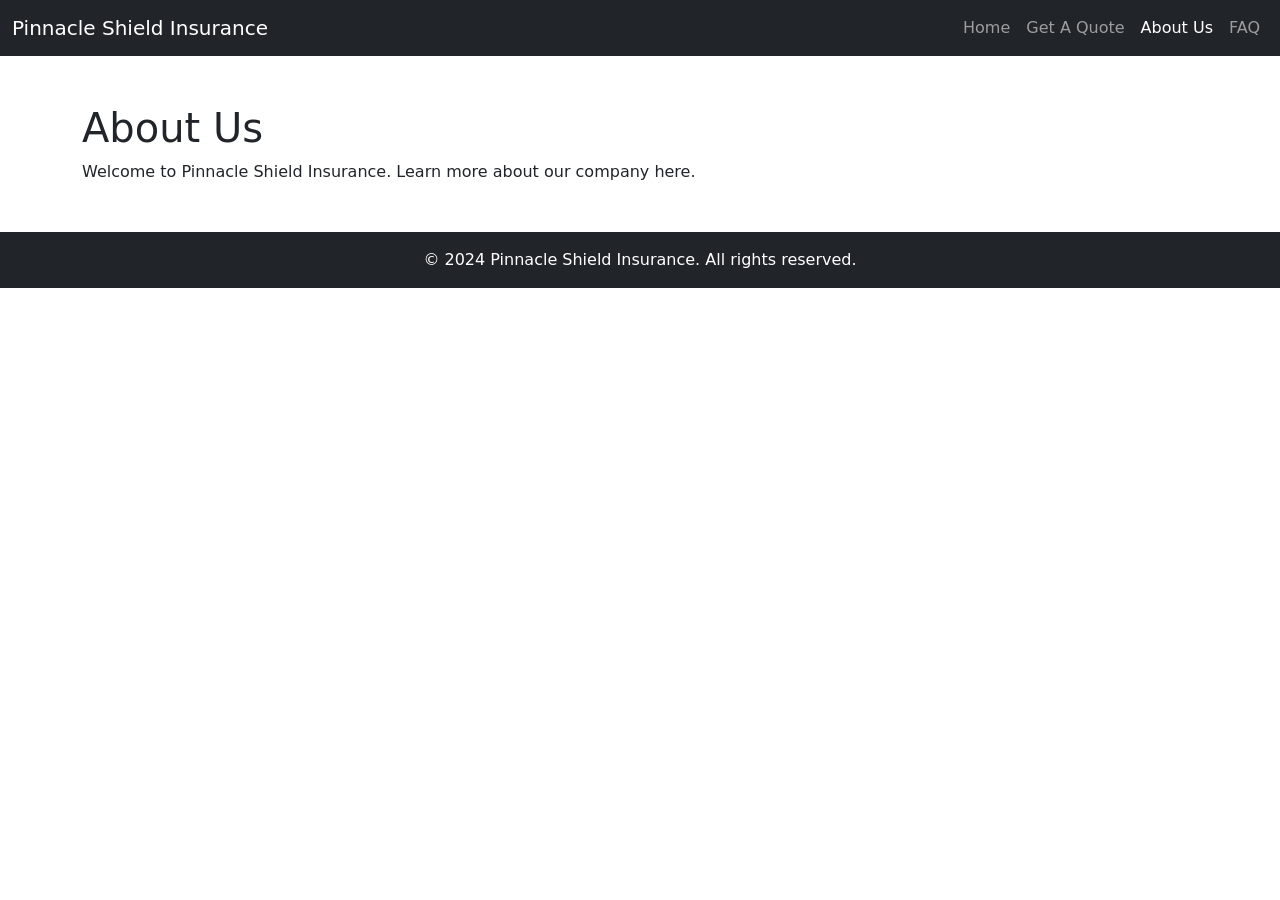
==== about.html @ fc7cd223 "Cleaned up comments for readability." ====
<!--
    Pinnacle Shield Insurance - About Page
    This file provides information about the company.
    Bootstrap 5 is used for layout and styling.
    Each section is commented for clarity for new developers.
-->
<!DOCTYPE html>
<html lang="en">
<head>
        <!--
            Head Section
            - Loads Bootstrap CSS from CDN
        -->
    <meta charset="UTF-8">
    <meta name="viewport" content="width=device-width, initial-scale=1.0">
    <title>About - Pinnacle Shield Insurance</title>
    <link href="https://cdn.jsdelivr.net/npm/bootstrap@5.3.2/dist/css/bootstrap.min.css"
          rel="stylesheet"
          integrity="sha384-T3c6CoIi6uLrA9TneNEoa7RxnatzjcDSCmG1MXxSR1GAsXEV/Dwwykc2MPK8M2HN"
          crossorigin="anonymous">
</head>
<body>
        <!--
            Header Section
        -->
    <header>
        <nav class="navbar navbar-expand-lg navbar-dark bg-dark">
            <div class="container-fluid">
                <a class="navbar-brand" href="#">Pinnacle Shield Insurance</a>
                <button class="navbar-toggler" type="button" data-bs-toggle="collapse" data-bs-target="#navbarNav" aria-controls="navbarNav" aria-expanded="false" aria-label="Toggle navigation">
                    <span class="navbar-toggler-icon"></span>
                </button>
                <div class="collapse navbar-collapse" id="navbarNav">
                    <ul class="navbar-nav ms-auto">
                        <li class="nav-item"><a class="nav-link" href="index.html">Home</a></li>
                        <li class="nav-item"><a class="nav-link" href="quote.html">Get A Quote</a></li>
                        <li class="nav-item"><a class="nav-link active" aria-current="page" href="about.html">About Us</a></li>
                        <li class="nav-item"><a class="nav-link" href="faq.html">FAQ</a></li>
                    </ul>
                </div>
            </div>
        </nav>
    </header>

        <main>
                <!--
                    Main Content
                -->
        <div class="container mt-5">
            <h1>About Us</h1>
            <p>Welcome to Pinnacle Shield Insurance. Learn more about our company here.</p>
        </div>
    </main>

        <!--
            Footer Section
        -->
        <footer class="navbar navbar-dark bg-dark mt-5">
        <div class="container justify-content-center">
            <span class="navbar-text text-white w-100 text-center">&copy; 2024 Pinnacle Shield Insurance. All rights reserved.</span>
        </div>
    </footer>
        <!--
          Bootstrap JS:
          - Loads Bootstrap's JavaScript bundle for interactive components
        -->
        <script src="https://cdn.jsdelivr.net/npm/bootstrap@5.3.2/dist/js/bootstrap.bundle.min.js"
            integrity="sha384-C6RzsynM9kWDrMNeT87bh95OGNyZPhcTNXj1NW7RuBCsyN/o0jlpcV8Qyq46cDfL"
            crossorigin="anonymous"></script>
</body>
</html>
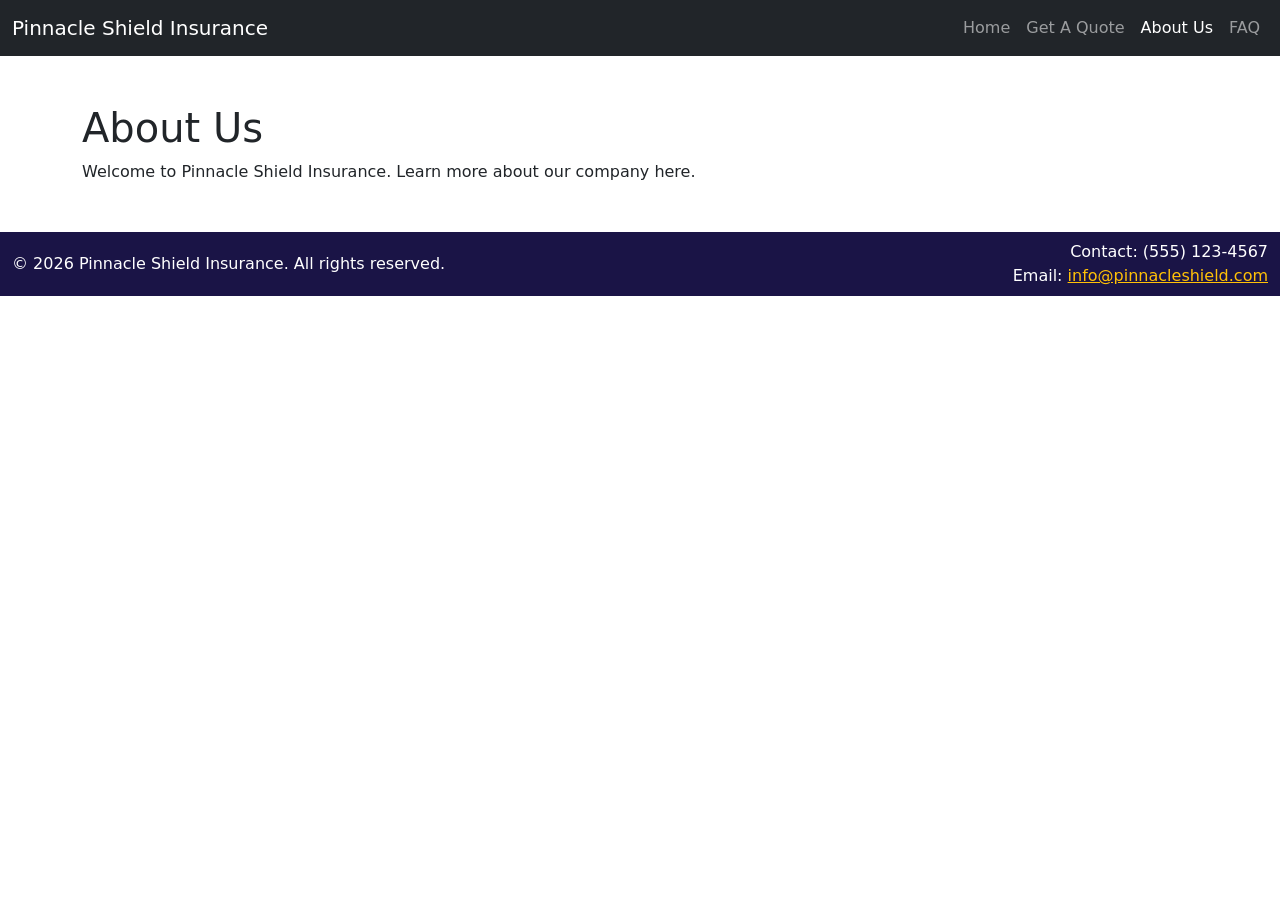
==== commit 51263244: "Footer copyied to all pages." ====
--- a/about.html
+++ b/about.html
@@ -55,10 +55,16 @@
         <!--
             Footer Section
         -->
-        <footer class="navbar navbar-dark bg-dark mt-5">
-        <div class="container justify-content-center">
-            <span class="navbar-text text-white w-100 text-center">&copy; 2024 Pinnacle Shield Insurance. All rights reserved.</span>
-        </div>
+        <footer style="background-color: #1a1446 !important; color: #ffffff important;">
+        <nav class="mt-5" style="background-color: #1a1446 !important; color: #ffffff !important;">
+            <div class="container-fluid d-flex justify-content-between align-items-center py-2">
+                <a class="navbar-brand m-0" href="#" style="color: #ffffff !important;">&copy; 2026 Pinnacle Shield Insurance. All rights reserved.</a>
+                <div class="text-end" style="color: #ffffff;">
+                    <div>Contact: (555) 123-4567</div>
+                    <div>Email: <a href="mailto:info@pinnacleshield.com" style="color: #ffc107; text-decoration: underline;">info@pinnacleshield.com</a></div>
+                </div>
+            </div>
+        </nav>
     </footer>
         <!--
           Bootstrap JS:
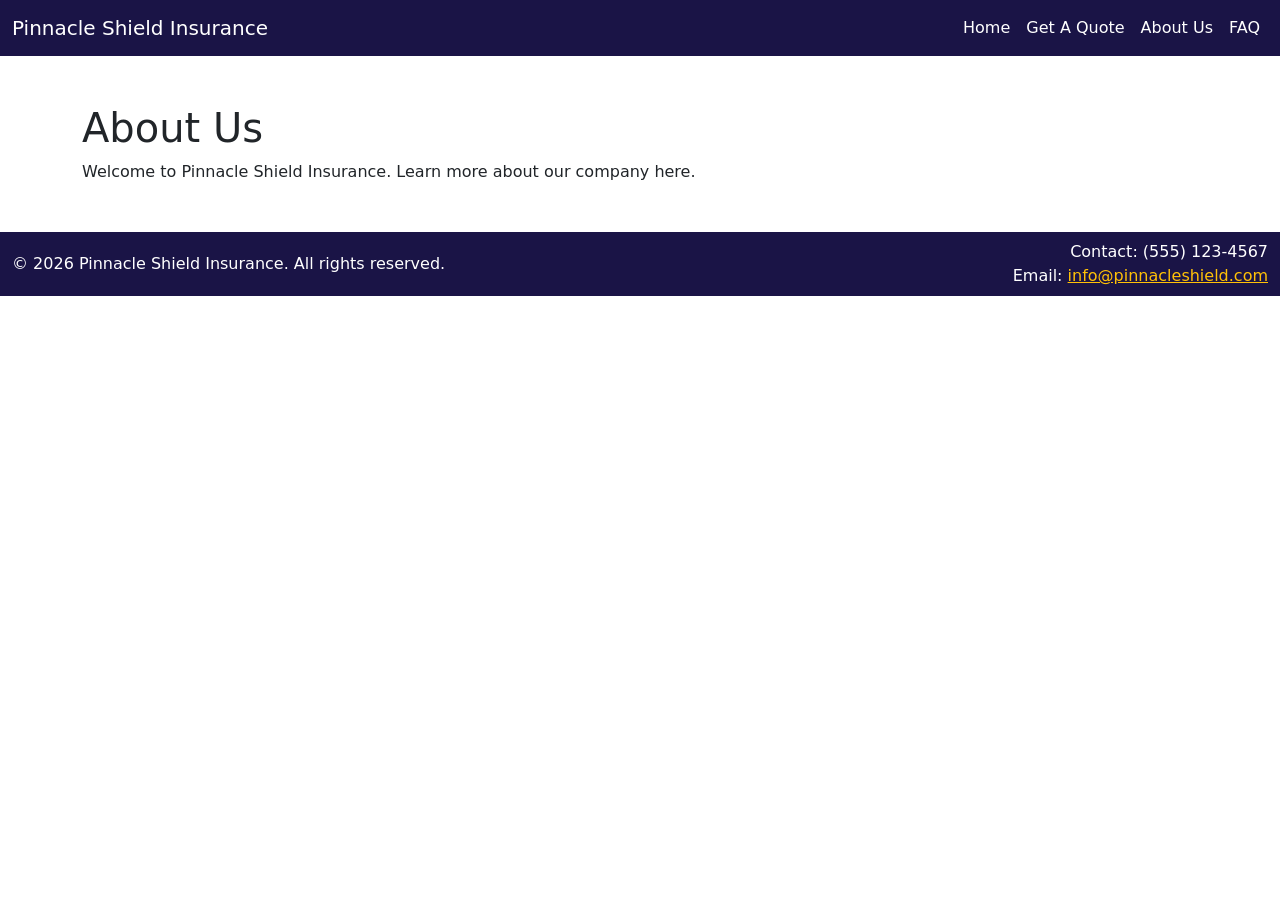
==== commit 27a130b7: "Copied header font and background colors to all pages." ====
--- a/about.html
+++ b/about.html
@@ -23,19 +23,19 @@
         <!--
             Header Section
         -->
-    <header>
-        <nav class="navbar navbar-expand-lg navbar-dark bg-dark">
+    <header style="background-color: #1a1446 !important; color: #ffffff important;">
+        <nav class="navbar navbar-expand-lg" style="background-color: #1a1446 !important; color: #ffffff !important;">
             <div class="container-fluid">
-                <a class="navbar-brand" href="#">Pinnacle Shield Insurance</a>
+                <a class="navbar-brand" href="#" style="color: #ffffff !important;">Pinnacle Shield Insurance</a>
                 <button class="navbar-toggler" type="button" data-bs-toggle="collapse" data-bs-target="#navbarNav" aria-controls="navbarNav" aria-expanded="false" aria-label="Toggle navigation">
                     <span class="navbar-toggler-icon"></span>
                 </button>
                 <div class="collapse navbar-collapse" id="navbarNav">
                     <ul class="navbar-nav ms-auto">
-                        <li class="nav-item"><a class="nav-link" href="index.html">Home</a></li>
-                        <li class="nav-item"><a class="nav-link" href="quote.html">Get A Quote</a></li>
-                        <li class="nav-item"><a class="nav-link active" aria-current="page" href="about.html">About Us</a></li>
-                        <li class="nav-item"><a class="nav-link" href="faq.html">FAQ</a></li>
+                        <li class="nav-item"><a class="nav-link" href="index.html" style="color: #ffffff !important;">Home</a></li>
+                        <li class="nav-item"><a class="nav-link" href="quote.html" style="color: #ffffff !important;">Get A Quote</a></li>
+                        <li class="nav-item"><a class="nav-link active" aria-current="page" href="about.html" style="color: #ffffff !important;">About Us</a></li>
+                        <li class="nav-item"><a class="nav-link" href="faq.html" style="color: #ffffff !important;">FAQ</a></li>
                     </ul>
                 </div>
             </div>
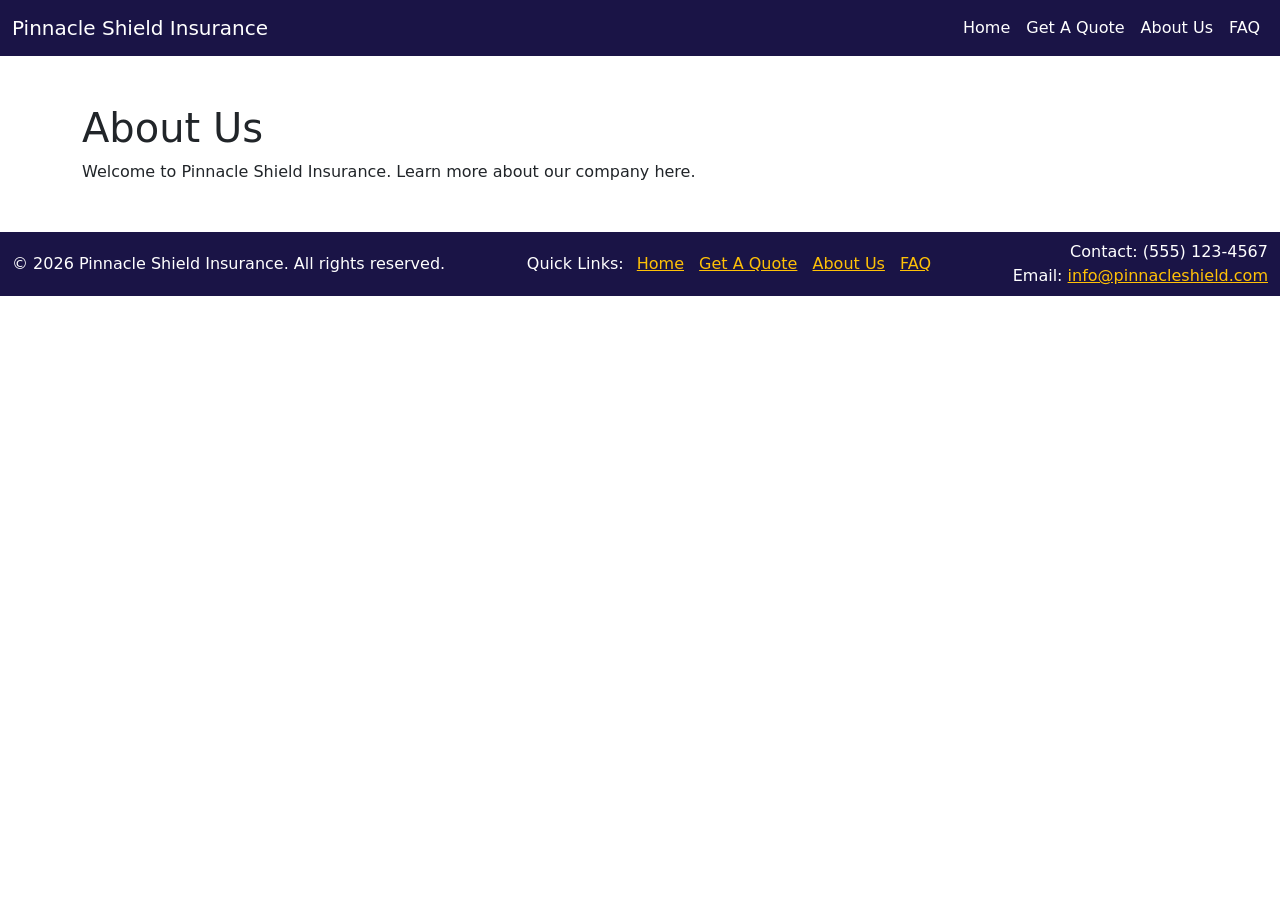
==== commit c978be26: "Added Quick Links to Footer" ====
--- a/about.html
+++ b/about.html
@@ -57,8 +57,15 @@
         -->
         <footer style="background-color: #1a1446 !important; color: #ffffff important;">
         <nav class="mt-5" style="background-color: #1a1446 !important; color: #ffffff !important;">
-            <div class="container-fluid d-flex justify-content-between align-items-center py-2">
-                <a class="navbar-brand m-0" href="#" style="color: #ffffff !important;">&copy; 2026 Pinnacle Shield Insurance. All rights reserved.</a>
+            <div class="container-fluid d-flex flex-column flex-md-row justify-content-between align-items-center py-2">
+                <a class="navbar-brand m-0 mb-2 mb-md-0" href="#" style="color: #ffffff !important;">&copy; 2026 Pinnacle Shield Insurance. All rights reserved.</a>
+                <div class="footer-quick-links mb-2 mb-md-0">
+                    <span class="me-2">Quick Links:</span>
+                    <a href="index.html" style="color: #ffc107; text-decoration: underline; margin-right: 10px;">Home</a>
+                    <a href="quote.html" style="color: #ffc107; text-decoration: underline; margin-right: 10px;">Get A Quote</a>
+                    <a href="about.html" style="color: #ffc107; text-decoration: underline; margin-right: 10px;">About Us</a>
+                    <a href="faq.html" style="color: #ffc107; text-decoration: underline;">FAQ</a>
+                </div>
                 <div class="text-end" style="color: #ffffff;">
                     <div>Contact: (555) 123-4567</div>
                     <div>Email: <a href="mailto:info@pinnacleshield.com" style="color: #ffc107; text-decoration: underline;">info@pinnacleshield.com</a></div>
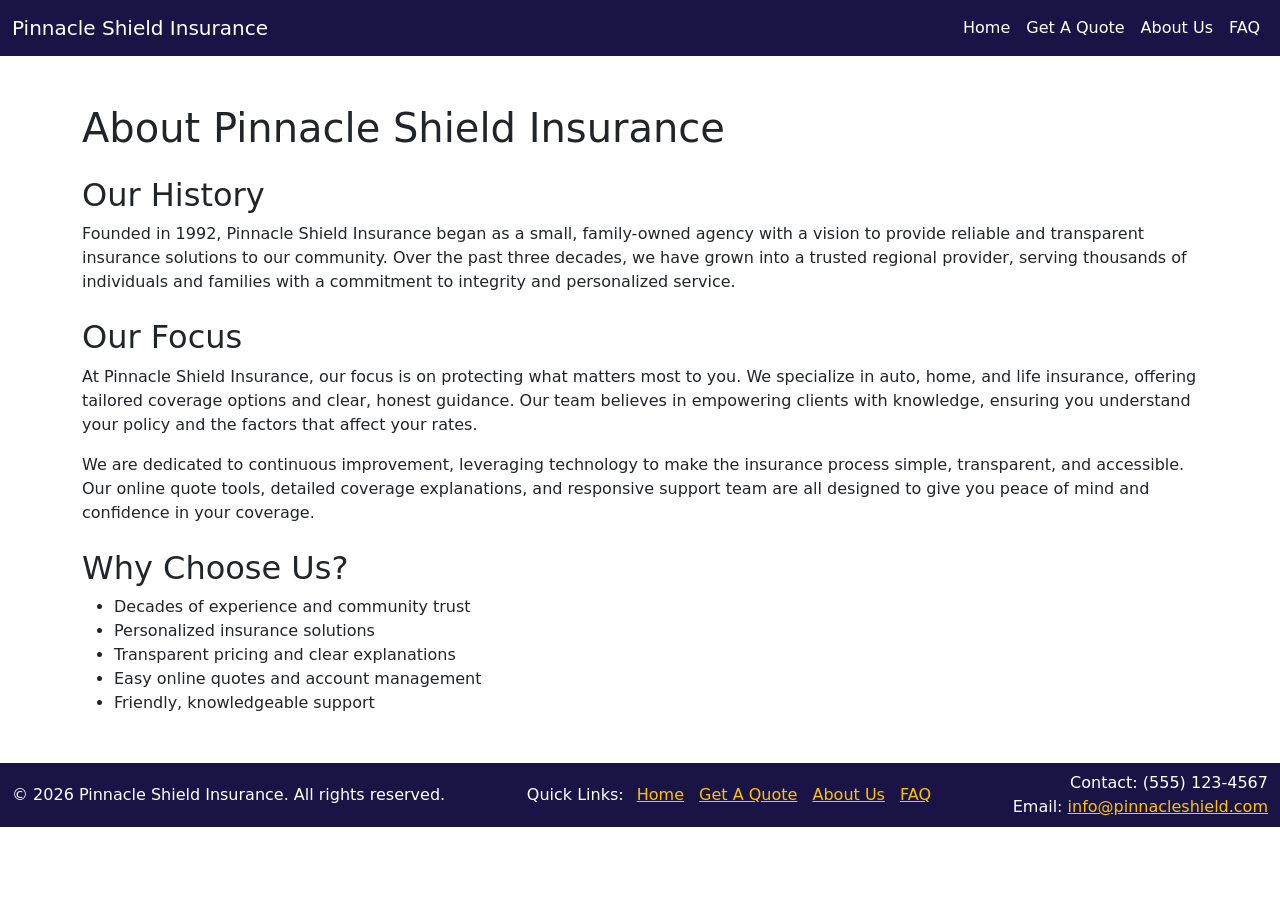
==== commit 689c4e8a: "created about page" ====
--- a/about.html
+++ b/about.html
@@ -26,7 +26,7 @@
     <header style="background-color: #1a1446 !important; color: #ffffff important;">
         <nav class="navbar navbar-expand-lg" style="background-color: #1a1446 !important; color: #ffffff !important;">
             <div class="container-fluid">
-                <a class="navbar-brand" href="#" style="color: #ffffff !important;">Pinnacle Shield Insurance</a>
+                <a class="navbar-brand" href="index.html" style="color: #ffffff !important;">Pinnacle Shield Insurance</a>
                 <button class="navbar-toggler" type="button" data-bs-toggle="collapse" data-bs-target="#navbarNav" aria-controls="navbarNav" aria-expanded="false" aria-label="Toggle navigation">
                     <span class="navbar-toggler-icon"></span>
                 </button>
@@ -47,8 +47,32 @@
                     Main Content
                 -->
         <div class="container mt-5">
-            <h1>About Us</h1>
-            <p>Welcome to Pinnacle Shield Insurance. Learn more about our company here.</p>
+            <h1>About Pinnacle Shield Insurance</h1>
+            <section class="mt-4">
+                <h2>Our History</h2>
+                <p>
+                    Founded in 1992, Pinnacle Shield Insurance began as a small, family-owned agency with a vision to provide reliable and transparent insurance solutions to our community. Over the past three decades, we have grown into a trusted regional provider, serving thousands of individuals and families with a commitment to integrity and personalized service.
+                </p>
+            </section>
+            <section class="mt-4">
+                <h2>Our Focus</h2>
+                <p>
+                    At Pinnacle Shield Insurance, our focus is on protecting what matters most to you. We specialize in auto, home, and life insurance, offering tailored coverage options and clear, honest guidance. Our team believes in empowering clients with knowledge, ensuring you understand your policy and the factors that affect your rates.
+                </p>
+                <p>
+                    We are dedicated to continuous improvement, leveraging technology to make the insurance process simple, transparent, and accessible. Our online quote tools, detailed coverage explanations, and responsive support team are all designed to give you peace of mind and confidence in your coverage.
+                </p>
+            </section>
+            <section class="mt-4">
+                <h2>Why Choose Us?</h2>
+                <ul>
+                    <li>Decades of experience and community trust</li>
+                    <li>Personalized insurance solutions</li>
+                    <li>Transparent pricing and clear explanations</li>
+                    <li>Easy online quotes and account management</li>
+                    <li>Friendly, knowledgeable support</li>
+                </ul>
+            </section>
         </div>
     </main>
 
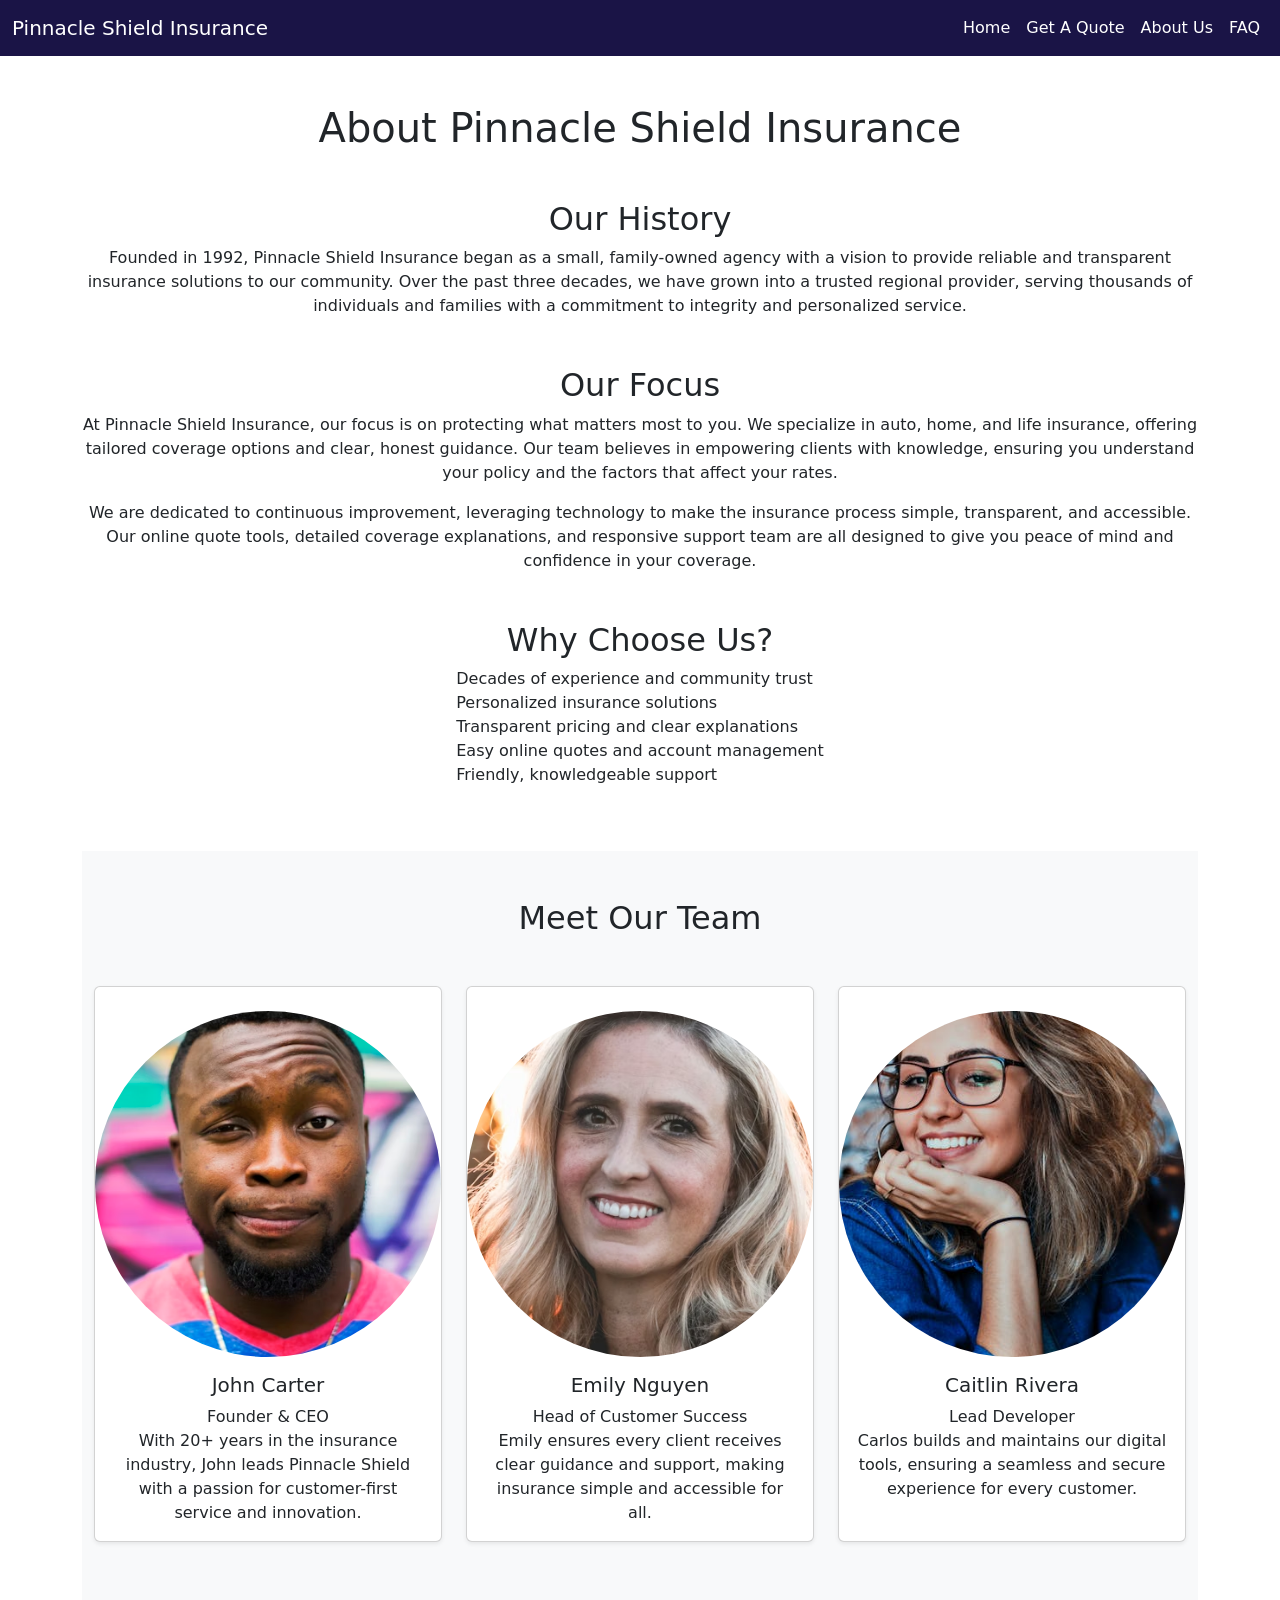
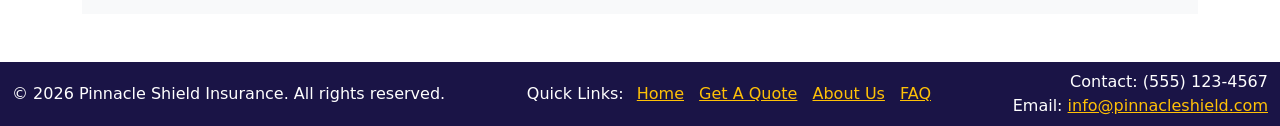
==== commit 5be93813: "Completed Meet Us Section on about.html" ====
--- a/about.html
+++ b/about.html
@@ -1,3 +1,5 @@
+
+</main>
 <!--
     Pinnacle Shield Insurance - About Page
     This file provides information about the company.
@@ -47,14 +49,14 @@
                     Main Content
                 -->
         <div class="container mt-5">
-            <h1>About Pinnacle Shield Insurance</h1>
-            <section class="mt-4">
+            <h1 class="text-center">About Pinnacle Shield Insurance</h1>
+            <section class="mt-5 mb-5 text-center">
                 <h2>Our History</h2>
                 <p>
                     Founded in 1992, Pinnacle Shield Insurance began as a small, family-owned agency with a vision to provide reliable and transparent insurance solutions to our community. Over the past three decades, we have grown into a trusted regional provider, serving thousands of individuals and families with a commitment to integrity and personalized service.
                 </p>
             </section>
-            <section class="mt-4">
+            <section class="mt-5 mb-5 text-center">
                 <h2>Our Focus</h2>
                 <p>
                     At Pinnacle Shield Insurance, our focus is on protecting what matters most to you. We specialize in auto, home, and life insurance, offering tailored coverage options and clear, honest guidance. Our team believes in empowering clients with knowledge, ensuring you understand your policy and the factors that affect your rates.
@@ -63,9 +65,9 @@
                     We are dedicated to continuous improvement, leveraging technology to make the insurance process simple, transparent, and accessible. Our online quote tools, detailed coverage explanations, and responsive support team are all designed to give you peace of mind and confidence in your coverage.
                 </p>
             </section>
-            <section class="mt-4">
+            <section class="mt-5 mb-5 text-center">
                 <h2>Why Choose Us?</h2>
-                <ul>
+                <ul class="list-unstyled d-inline-block text-start">
                     <li>Decades of experience and community trust</li>
                     <li>Personalized insurance solutions</li>
                     <li>Transparent pricing and clear explanations</li>
@@ -73,6 +75,42 @@
                     <li>Friendly, knowledgeable support</li>
                 </ul>
             </section>
+
+                <!-- Meet Our Team Section -->
+    <section class="py-5 bg-light">
+        <div class="container text-center">
+            <h2 class="mb-5">Meet Our Team</h2>
+            <div class="row justify-content-center">
+                <div class="col-md-4 mb-4">
+                    <div class="card h-100 shadow-sm team-card text-center">
+                        <img src="Images/john-smith.jpg" class="card-img-top rounded-circle mx-auto mt-4 responsive-team-img" alt="John Carter">
+                        <div class="card-body">
+                            <h5 class="card-title">John Carter</h5>
+                            <p class="card-text">Founder & CEO<br>With 20+ years in the insurance industry, John leads Pinnacle Shield with a passion for customer-first service and innovation.</p>
+                        </div>
+                    </div>
+                </div>
+                <div class="col-md-4 mb-4">
+                    <div class="card h-100 shadow-sm team-card text-center">
+                        <img src="Images/emily-smith.jpg" class="card-img-top rounded-circle mx-auto mt-4 responsive-team-img" alt="Emily Nguyen">
+                        <div class="card-body">
+                            <h5 class="card-title">Emily Nguyen</h5>
+                            <p class="card-text">Head of Customer Success<br>Emily ensures every client receives clear guidance and support, making insurance simple and accessible for all.</p>
+                        </div>
+                    </div>
+                </div>
+                <div class="col-md-4 mb-4">
+                    <div class="card h-100 shadow-sm team-card text-center">
+                        <img src="Images/caitlin-smith.jpg" class="card-img-top rounded-circle mx-auto mt-4 responsive-team-img" alt="Carlos Rivera">
+                        <div class="card-body">
+                            <h5 class="card-title">Caitlin Rivera</h5>
+                            <p class="card-text">Lead Developer<br>Carlos builds and maintains our digital tools, ensuring a seamless and secure experience for every customer.</p>
+                        </div>
+                    </div>
+                </div>
+            </div>
+        </div>
+    </section>
         </div>
     </main>
 
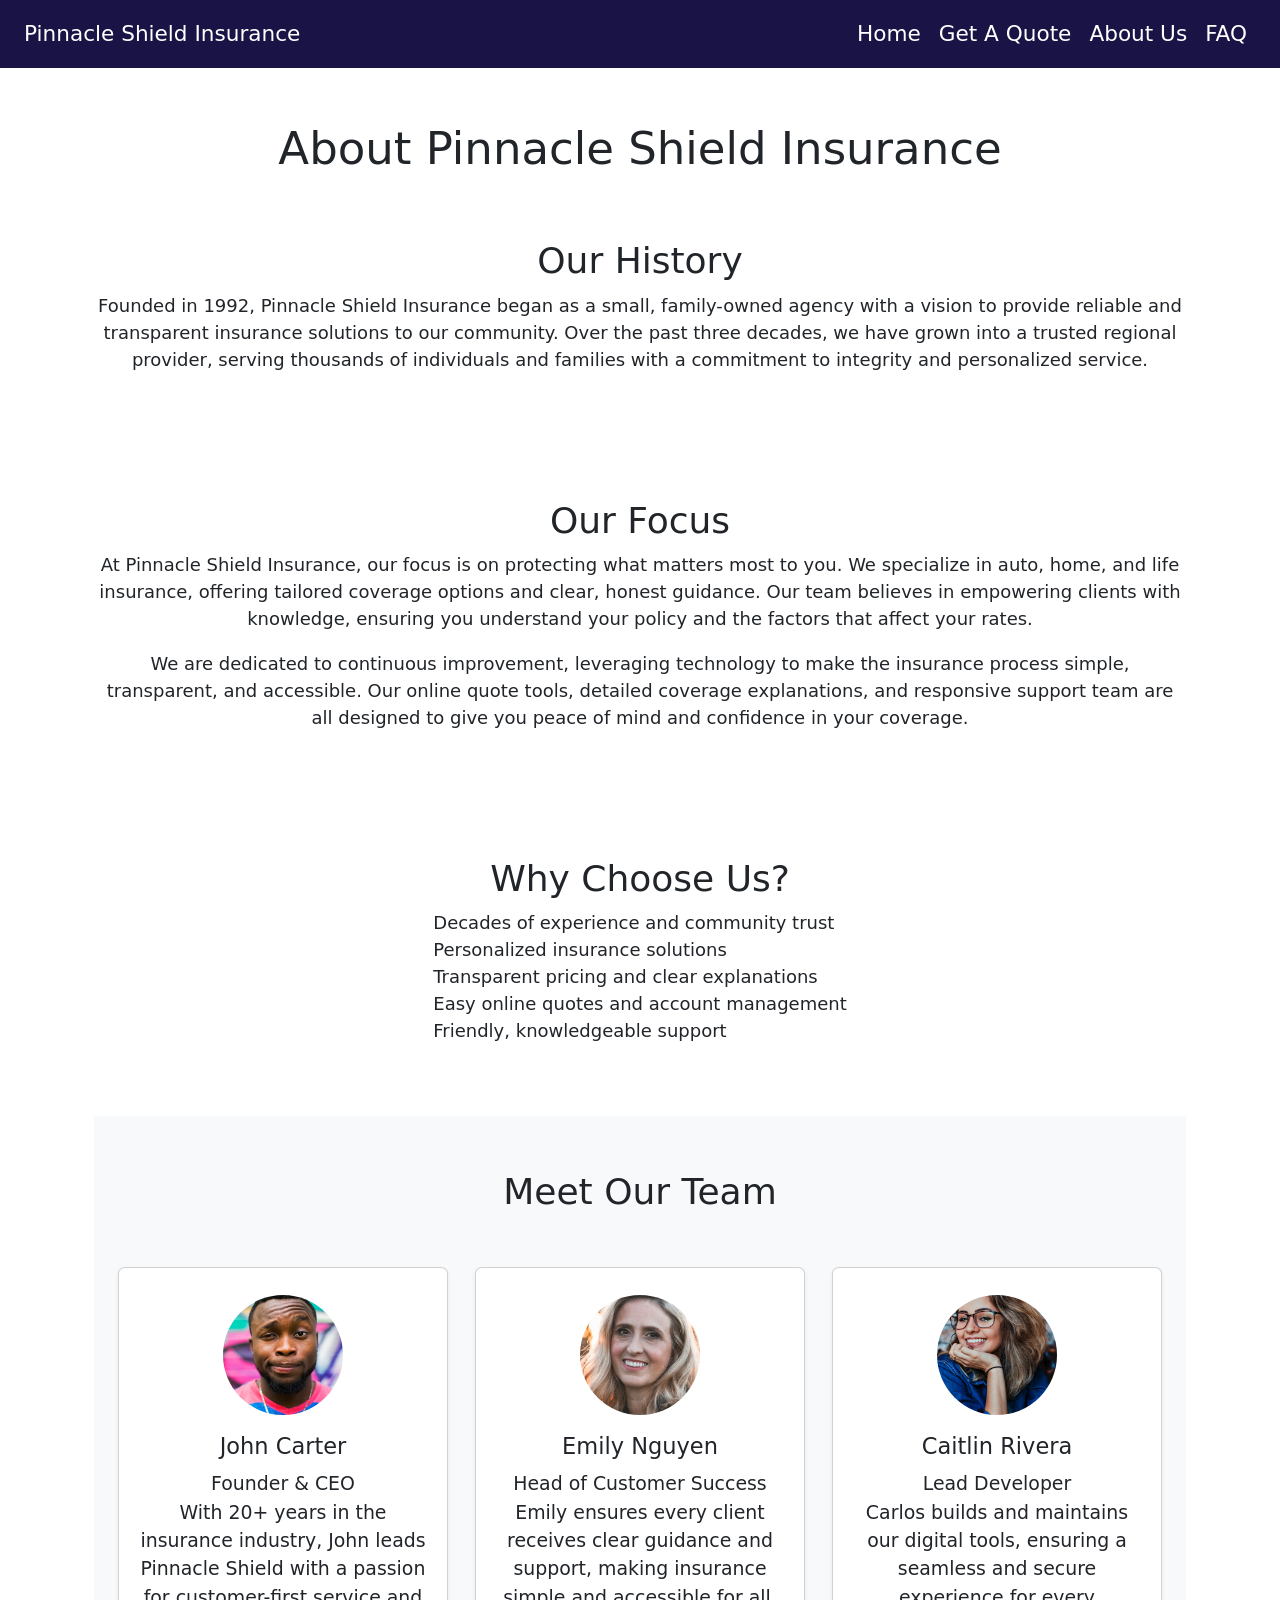
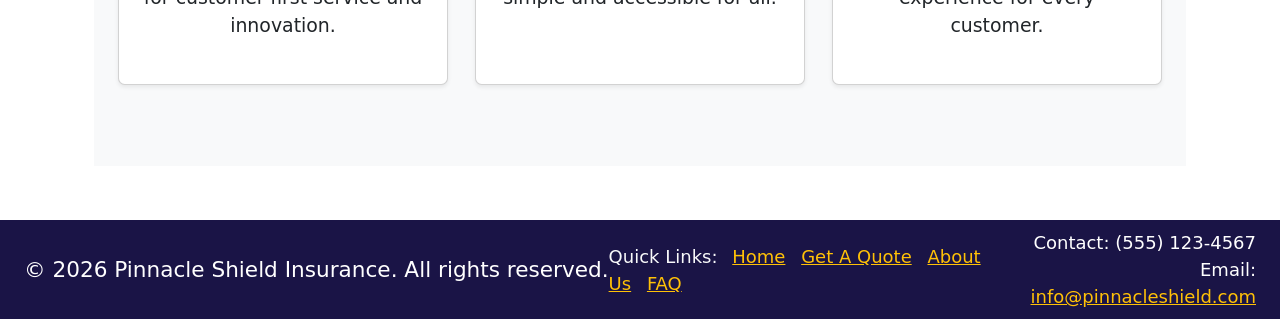
==== commit 3983187b: "All hamburger menus are now white" ====
--- a/about.html
+++ b/about.html
@@ -16,10 +16,11 @@
     <meta charset="UTF-8">
     <meta name="viewport" content="width=device-width, initial-scale=1.0">
     <title>About - Pinnacle Shield Insurance</title>
-    <link href="https://cdn.jsdelivr.net/npm/bootstrap@5.3.2/dist/css/bootstrap.min.css"
-          rel="stylesheet"
-          integrity="sha384-T3c6CoIi6uLrA9TneNEoa7RxnatzjcDSCmG1MXxSR1GAsXEV/Dwwykc2MPK8M2HN"
-          crossorigin="anonymous">
+        <link href="https://cdn.jsdelivr.net/npm/bootstrap@5.3.2/dist/css/bootstrap.min.css"
+            rel="stylesheet"
+            integrity="sha384-T3c6CoIi6uLrA9TneNEoa7RxnatzjcDSCmG1MXxSR1GAsXEV/Dwwykc2MPK8M2HN"
+            crossorigin="anonymous">
+        <link rel="stylesheet" href="css/styles.css">
 </head>
 <body>
         <!--
--- a/css/styles.css
+++ b/css/styles.css
@@ -0,0 +1,277 @@
+/* Responsive team images */
+.responsive-team-img {
+	width: 120px;
+	height: 120px;
+	object-fit: cover;
+}
+@media (max-width: 375.98px) {
+	.responsive-team-img {
+		width: 80px;
+		height: 80px;
+	}
+}
+@media (min-width: 376px) and (max-width: 1023.98px) {
+	.responsive-team-img {
+		width: 100px;
+		height: 100px;
+	}
+}
+@media (min-width: 1024px) {
+	.responsive-team-img {
+		width: 120px;
+		height: 120px;
+	}
+}
+@media (max-width: 1200px) {
+	footer .container-fluid.d-flex {
+		flex-direction: column !important;
+		align-items: stretch !important;
+		gap: 1.5rem;
+		text-align: center;
+		padding-top: 1rem;
+		padding-bottom: 1rem;
+	}
+	.footer-quick-links {
+		margin-bottom: 1rem !important;
+		display: flex;
+		flex-wrap: wrap;
+		justify-content: center;
+		gap: 0.75rem;
+	}
+	.footer-quick-links a {
+		margin-right: 0 !important;
+		margin-bottom: 0.25rem;
+	}
+	.text-end {
+		text-align: center !important;
+		margin-bottom: 0.5rem;
+	}
+	footer .navbar-brand {
+		margin-bottom: 0.5rem !important;
+		display: block;
+	}
+}
+/* Responsive Footer Layout */
+@media (max-width: 767.98px) {
+	footer .container-fluid.d-flex {
+		flex-direction: column !important;
+		align-items: stretch !important;
+		gap: 1rem;
+		text-align: center;
+	}
+	.footer-quick-links {
+		margin-bottom: 1rem !important;
+		display: flex;
+		flex-wrap: wrap;
+		justify-content: center;
+		gap: 0.5rem;
+	}
+	.footer-quick-links a {
+		margin-right: 0 !important;
+		margin-bottom: 0.25rem;
+	}
+	.text-end {
+		text-align: center !important;
+		margin-bottom: 0.5rem;
+	}
+	footer .navbar-brand {
+		margin-bottom: 0.5rem !important;
+		display: block;
+	}
+}
+/* Responsive Media Queries */
+@media (max-width: 375.98px) {
+	html {
+		font-size: 14px;
+	}
+	.container, .container-fluid {
+		padding-left: 8px;
+		padding-right: 8px;
+	}
+	h1, h2 {
+		font-size: 1.3rem;
+	}
+	.navbar-brand, .nav-link {
+		font-size: 1rem;
+	}
+	.card {
+		font-size: 0.95rem;
+		margin-bottom: 1rem;
+	}
+}
+
+/* 768px wide */
+@media (min-width: 376px) and (max-width: 1023.98px) {
+	html {
+		font-size: 16px;
+	}
+	.container, .container-fluid {
+		padding-left: 16px;
+		padding-right: 16px;
+	}
+	h1 {
+		font-size: 2rem;
+	}
+	h2 {
+		font-size: 1.5rem;
+	}
+	.navbar-brand, .nav-link {
+		font-size: 1.1rem;
+	}
+	.card {
+		font-size: 1rem;
+		margin-bottom: 1.25rem;
+	}
+}
+
+/* 1024px+ wide */
+@media (min-width: 1024px) {
+	html {
+		font-size: 18px;
+	}
+	.container, .container-fluid {
+		padding-left: 24px;
+		padding-right: 24px;
+	}
+	h1 {
+		font-size: 2.5rem;
+	}
+	h2 {
+		font-size: 2rem;
+	}
+	.navbar-brand, .nav-link {
+		font-size: 1.2rem;
+	}
+	.card {
+		font-size: 1.05rem;
+		margin-bottom: 1.5rem;
+	}
+}
+header .navbar .navbar-brand, header .navbar .nav-link, nav.navbar .navbar-brand, nav.navbar .nav-link {
+	color: #ffffff !important;
+}
+/* Hamburger menu (navbar-toggler-icon) color for dark header */
+.navbar-toggler {
+	border-color: #ffffff !important;
+}
+.navbar-toggler-icon,
+button.navbar-toggler .navbar-toggler-icon {
+	background-image: url("data:image/svg+xml,%3csvg xmlns='http://www.w3.org/2000/svg' viewBox='0 0 30 30'%3e%3cpath stroke='rgba(255,255,255,1)' stroke-width='2' d='M4 7h22M4 15h22M4 23h22'/%3e%3c/svg%3e");
+	background-color: transparent !important;
+}
+/* Header and Footer Theming */
+header, header .navbar, nav.navbar {
+	background-color: #1a1446 !important;
+	color: #ffffff !important;
+}
+
+footer, footer .navbar-text, footer .navbar, footer .container, footer span {
+	background-color: #1a1446 !important;
+	color: #f8f9fa !important;
+}
+/* Green border and text for Home Insurance */
+
+
+.home-insurance-card {
+	border: 2px solid #28a745 !important;
+	cursor: pointer;
+	transition: box-shadow 0.2s, border-color 0.2s;
+}
+.green-card .card-title,
+.green-card div[style*="font-size"] {
+	color: #28a745;
+}
+
+
+/* Red border and text for Life Insurance */
+
+
+.life-insurance-card {
+	border: 2px solid #dc3545 !important;
+	cursor: pointer;
+	transition: box-shadow 0.2s, border-color 0.2s;
+}
+.red-card .card-title,
+.red-card div[style*="font-size"] {
+	color: #dc3545;
+}
+
+/* Blue border and clickable effect for Auto Insurance card */
+
+
+.auto-insurance-card {
+	border: 2px solid #007bff !important;
+	cursor: pointer;
+	transition: box-shadow 0.2s, border-color 0.2s;
+}
+.blue-card .card-title,
+.blue-card div[style*="font-size"] {
+    color: #007bff;
+}
+
+.auto-insurance-card:hover {
+	box-shadow: 0 0 0 4px rgba(0,123,255,0.15);
+	border-color: #0056b3 !important;
+}
+
+.home-insurance-card:hover {
+	box-shadow: 0 0 0 4px rgba(7, 82, 25, 0.15);
+	border-color: #0e5818 !important;
+}
+
+.life-insurance-card:hover {
+	box-shadow: 0 0 0 4px rgba(88, 24, 7, 0.15);
+	border-color: #721b06 !important;
+}
+
+/* *, *::before, *::after {
+box-sizing: border-box;
+margin: 0;
+padding: 0;
+}
+@media (max-width: 767.98px) {
+	.hero-section {
+		padding: 2rem 0;
+	}
+	.why-choose-us-section h2 {
+		font-size: 1.5rem;
+	}
+	.card {
+		margin-bottom: 1.5rem;
+	}
+	.navbar-nav {
+		text-align: center;
+	}
+	.footer .navbar-text {
+		font-size: 0.95rem;
+	}
+} */
+/* Card Hover Effects */
+.card {
+	transition: box-shadow 0.3s ease;
+}
+
+.card:hover {
+	box-shadow: 0 8px 24px rgba(0, 86, 179, 0.2), 0 1.5px 6px rgba(0,0,0,0.10);
+}
+/* Hero Section Styles */
+
+/*
+.hero-section {
+	background-color: #0056b3;
+	color: #fff;
+	padding: 4rem 0;
+	text-align: center;
+}
+*/
+
+/* Center the content of .container.mt-5 on the quote page */
+.container.mt-5 {
+	display: flex;
+	flex-direction: column;
+	align-items: center;
+	justify-content: center;
+	text-align: center;
+}
+
+
